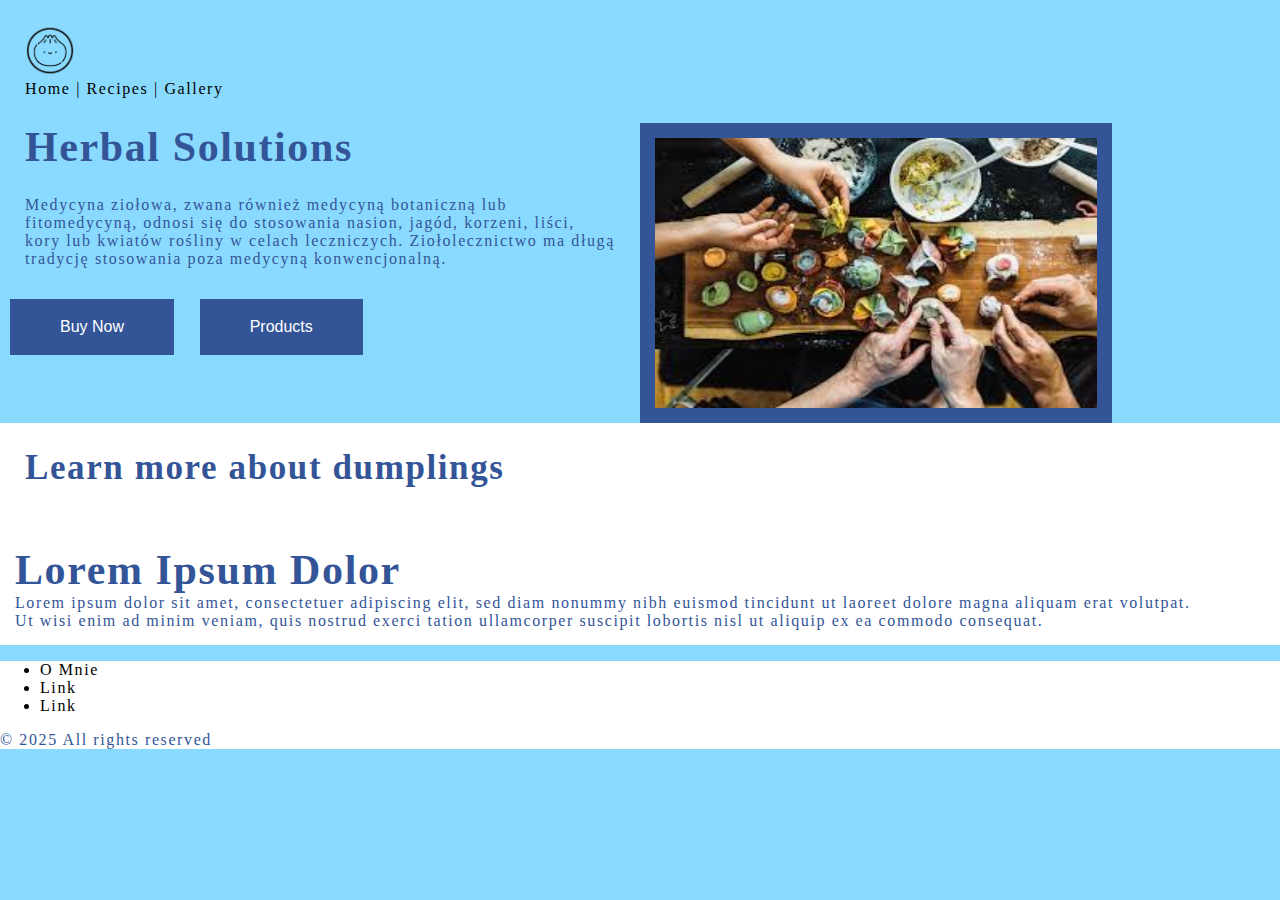
==== index.html @ 3ec95389 "Add files via upload" ====
<!DOCTYPE html>
<html lang="en">
    <head>
        <meta charset="UTF-8">
        <meta name="viewport" content="width=device-width, initial-scale=1.0">
        <title>Dumplings</title>
        <link rel="icon" type="image/x-icon" href="/images/tea_icon">
        <link rel="stylesheet" href="style.css">
        <style>
           #rectangle{
            background-image:url(img/rectangle.png) ,url(img/background.png) ;
            background-position: right bottom, left top;
            background-repeat: no-repeat, repeat;
            padding:15px;
           } 

.column {
  float: left;
  width: 25%;
  padding: 5px;
}

* {
  box-sizing: border-box;
}
/* Responsive layout - makes the three columns stack on top of each other instead of next to each other */
@media screen and (max-width: 500px) {
  .column {
    width: 100%;
  }
}
        </style>
    </head>
    <body>
        <header class="header"> 
            <img id="logo" src="img/logo.png" alt="Logo" width="50" >
            <div class="header_nav">
                <a class="list-item_link" href="">Home</a>
                <a class="list-item_divider">|</a>
                <a class="list-item_link" href="recipes.html">Recipes</a>
                <a class="list-item_divider">|</a>
                <a class="list-item_link" href="">Gallery</a>
            </div>
        </header> 
        <main>
            <div class="parent">
            <section class="main_home" id="home">
                <h1 class="home_title">Herbal Solutions</h1>
                <p class="home_intro">Medycyna ziołowa, zwana również medycyną botaniczną lub fitomedycyną, odnosi się do stosowania nasion, jagód, korzeni, liści, kory lub kwiatów rośliny w celach leczniczych. Ziołolecznictwo ma długą tradycję stosowania poza medycyną konwencjonalną.
                </p>
                <button type="button" class="button home_1">Buy Now</button>
                <button type="button" class="button home_2">Products</button>
            </section>
            <section class="second">
                <img 
                id="home_photo"src="img/dumplings_top.jpeg" 
                alt="Herbal tea mix" 
                width="472" 
                height="300" 
                style="border:15px solid #335598; padding:0; margin:0 "
                />
            </section>
            </div>
                </div>
                <div class="row">
                    <h2>Learn more about dumplings</h2>
                    <div class="column">
                        <img src="img/Ajurweda.png" style="width:70%" alt="">
                    </div>
                    <div class="column">
                        <img  src="img/Akupunktura.png" style="width:70%" alt="">
                    </div>
                    <div class="column">
                        <img  src="img/Aromaterapia.png" style="width:70%" alt="" >
                    </div>
                    <div>
                        <img src="img/Zielarstwo.png" style="width:70%" alt="">
                    </div>
                  <!-- </div>
                    <li class="herbal-list_item list-item">
                        <img
                        />
                        <a class="list-item_link" href="">Link</a>
                    </li>
                    <li class="herbal-list_item list-item">
                        <img 
                        />
                        <a class="list-item_link" href="">Link</a>
                    </li>
                    <li class="herbal-list_item list-item">
                        <img
                        />
                        <a class="list-item_link" href="">Link</a>
                    </li>
                    <li class="herbal-list_item list-item">
                        <img 
                        />
                        <a class="list-item_link" href="">Link</a>
                    </li>
                    <li class="herbal-list_item list-item">
                        <img
                        />
                        <a class="list-item_link" href="">Link</a>
                    </li>
                    <li class="herbal-list_item list-item">
                        <img
                        />
                        <a class="list-item_link" href="">Link</a>
                    </li>
                    <li class="herbal-list_item list-item">
                        <img
                        />
                        <a class="list-item_link" href="">Link</a>
                    </li>
                    <li class="herbal-list_item list-item">
                        <img
                        />
                        <a class="list-item_link" href="">Link</a>
                    </li>
                </ul>  -->
            </section>
            <section>
                <div id="rectangle">
                    <h1 class="brown">Lorem Ipsum Dolor</h1>
                    <p class="brown">Lorem ipsum dolor sit amet, consectetuer adipiscing elit, sed diam nonummy nibh euismod tincidunt ut laoreet dolore magna aliquam erat volutpat.</p>
                    <p class="brown">Ut wisi enim ad minim veniam, quis nostrud exerci tation ullamcorper suscipit lobortis nisl ut aliquip ex ea commodo consequat.</p>
                </div>
            </section>
        </main>
        <footer class="footer">
            <ul class="footer_list footer-list">
                <li class="footer-list_item list-item">
                    <a class="list-item_link" href="">O Mnie</a>
                </li>
                <li class="footer-list_item list-item">
                    <a class="list-item_link" href="">Link</a>
                </li>
                <li class="footer-list_item list-item">
                    <a class="list-item_link" href="">Link</a>
                </li>
            </ul>
            <p>&copy; 2025 All rights reserved</p></footer>
        </footer>
    </body>
</html>
---- style.css ----
body{
    margin: 0;
    padding:0;
    font-family: "Poppins", serif;
    font-weight: 400;
    font-style: normal;
    letter-spacing: 0.1em;
  }
  .main_home, .second, header, body{
    background-color:#8ADAFF;
  }
  
  main, footer, .brown{
      background-color:white;
  }
  
  header{
    padding: 25px;
  }
  
  .button{
    border:none;
    color: white;
    padding: 19px 50px;
    text-align: center;
    text-decoration: none;
    display: inline-block;
    font-size: 16px;
    margin: 6px 10px 50px 10px;
    /* down, left */
    cursor: pointer;
    background-color:#335598 ;
  }
  
  .wellness_photo{
    flex:25%;
    padding:5px;
    flex-direction: row;
    object-fit: contain; 
    width: 30%;
  }
  .home_title, .home_intro{
    padding-left: 25px;
    padding-bottom: 25px;
    padding-right: 25px;
  }
  a{
    text-decoration: none;
    color: black;
    transition: 0.2s;
  }
  
  h1{
    font-family: "Poppins", serif;
    font-weight: 700;
    font-style: normal;
    color: #335598;
  }
  
  h1,
  h2,
  p {
    margin: 0;
    color: #335598;
  }
  
  h1
  {
    font-weight: 700;
    font-size: 42px;
  }
  
  h2{
    font-weight: 700;
    font-size: 35px;
    text-decoration: none;
    padding: 25px;
  }
  
  #heading{
    width: auto;
    height: auto;
    max-width: 30%;
    max-height: 30%;
    object-fit: contain;
  }
  
  #home_photo{
    display: flex;
    flex-direction: row;
  }
  
  .parent{
    display: grid;
    grid-template-columns: 1fr 1fr; 
  }
  
  
  #row {
    display: flex;
    flex-wrap: wrap;
  }
  
  #row img {
    width: 25%;
    min-width: 100px;
    border:none;
  }
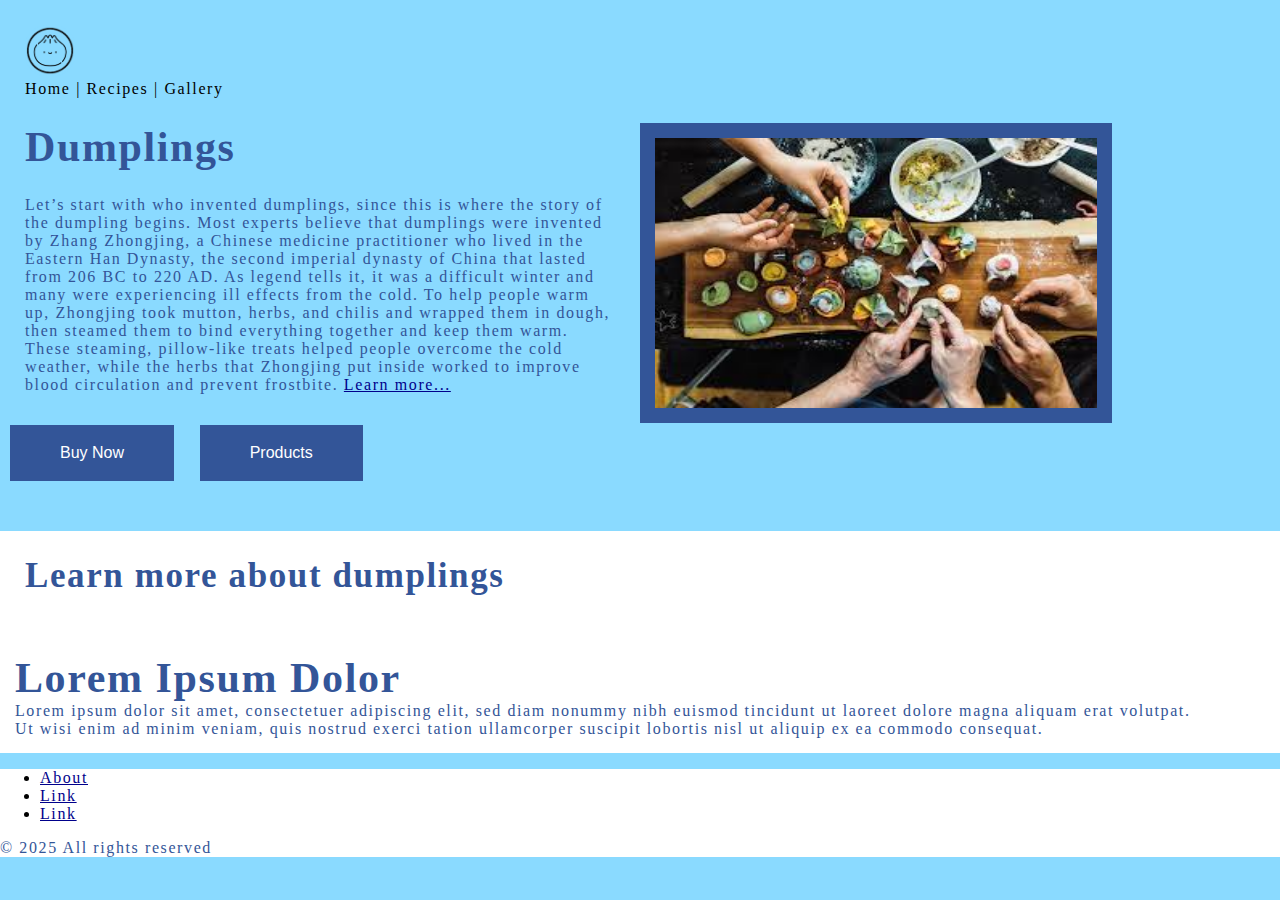
==== commit e02c1694: "Add files via upload" ====
--- a/index.html
+++ b/index.html
@@ -35,18 +35,19 @@
         <header class="header"> 
             <img id="logo" src="img/logo.png" alt="Logo" width="50" >
             <div class="header_nav">
-                <a class="list-item_link" href="">Home</a>
+                <a class="list-item_link" href="index.html">Home</a>
                 <a class="list-item_divider">|</a>
                 <a class="list-item_link" href="recipes.html">Recipes</a>
                 <a class="list-item_divider">|</a>
-                <a class="list-item_link" href="">Gallery</a>
+                <a class="list-item_link" href="gallery.html">Gallery</a>
             </div>
         </header> 
         <main>
             <div class="parent">
             <section class="main_home" id="home">
-                <h1 class="home_title">Herbal Solutions</h1>
-                <p class="home_intro">Medycyna ziołowa, zwana również medycyną botaniczną lub fitomedycyną, odnosi się do stosowania nasion, jagód, korzeni, liści, kory lub kwiatów rośliny w celach leczniczych. Ziołolecznictwo ma długą tradycję stosowania poza medycyną konwencjonalną.
+                <h1 class="home_title">Dumplings</h1>
+                <p class="home_intro">Let’s start with who invented dumplings, since this is where the story of the dumpling begins. Most experts believe that dumplings were invented by Zhang Zhongjing, a Chinese medicine practitioner who lived in the Eastern Han Dynasty, the second imperial dynasty of China that lasted from 206 BC to 220 AD.
+                    As legend tells it, it was a difficult winter and many were experiencing ill effects from the cold. To help people warm up, Zhongjing took mutton, herbs, and chilis and wrapped them in dough, then steamed them to bind everything together and keep them warm. These steaming, pillow-like treats helped people overcome the cold weather, while the herbs that Zhongjing put inside worked to improve blood circulation and prevent frostbite. <a href="https://chefonefoods.com/blog/what-is-a-dumpling-meaning-and-history-behind-this-delicious-food/">Learn more... </a>
                 </p>
                 <button type="button" class="button home_1">Buy Now</button>
                 <button type="button" class="button home_2">Products</button>
@@ -130,7 +131,7 @@
         <footer class="footer">
             <ul class="footer_list footer-list">
                 <li class="footer-list_item list-item">
-                    <a class="list-item_link" href="">O Mnie</a>
+                    <a class="list-item_link" href="">About</a>
                 </li>
                 <li class="footer-list_item list-item">
                     <a class="list-item_link" href="">Link</a>
--- a/style.css
+++ b/style.css
@@ -45,10 +45,14 @@
     padding-bottom: 25px;
     padding-right: 25px;
   }
-  a{
+  header a{
     text-decoration: none;
     color: black;
     transition: 0.2s;
+  }
+  a{
+    text-decoration: underline;
+    color: darkblue;
   }
   
   h1{
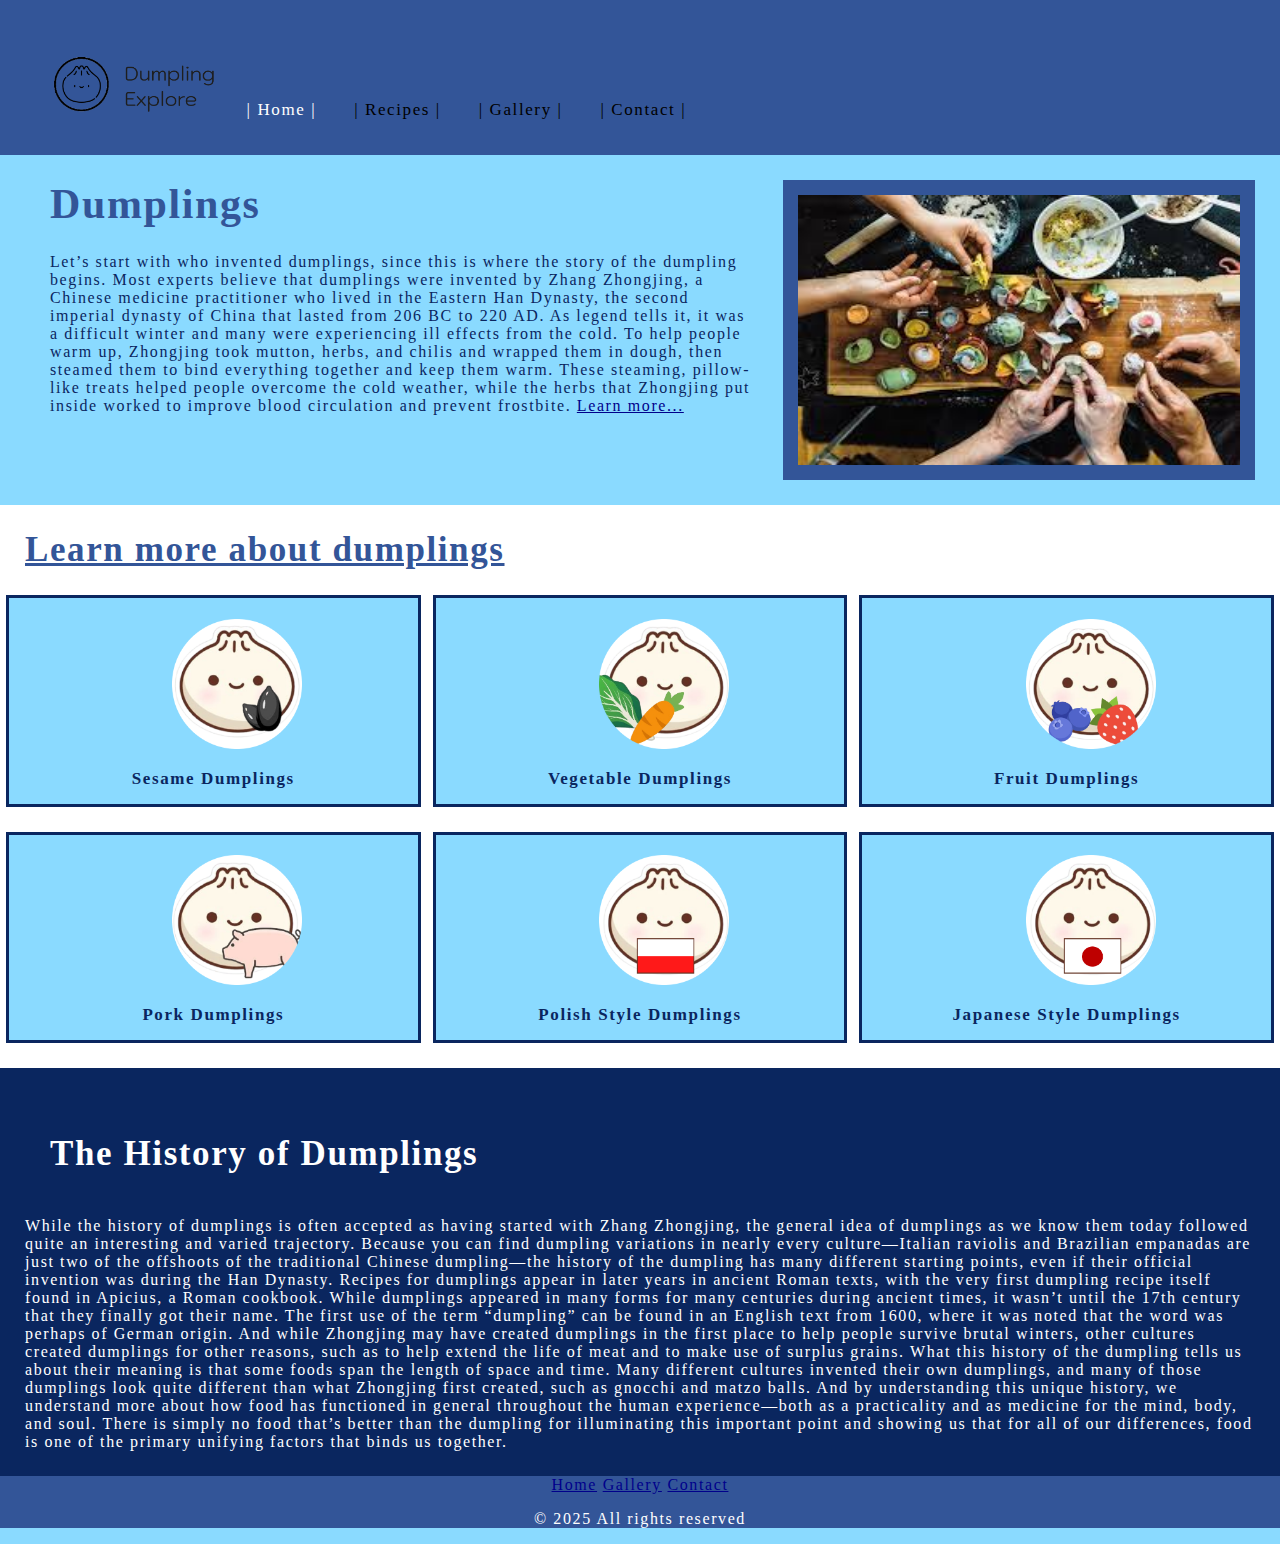
==== commit 486a5f4d: "Add files via upload" ====
--- a/index.html
+++ b/index.html
@@ -4,143 +4,130 @@
         <meta charset="UTF-8">
         <meta name="viewport" content="width=device-width, initial-scale=1.0">
         <title>Dumplings</title>
-        <link rel="icon" type="image/x-icon" href="/images/tea_icon">
+        <link rel="icon" type="image/x-icon" href="img/favicon.png">
         <link rel="stylesheet" href="style.css">
         <style>
-           #rectangle{
-            background-image:url(img/rectangle.png) ,url(img/background.png) ;
-            background-position: right bottom, left top;
-            background-repeat: no-repeat, repeat;
-            padding:15px;
-           } 
+            .column {
+                float: left;
+                width: 25%;
+                padding: 5px;
+            }
 
-.column {
-  float: left;
-  width: 25%;
-  padding: 5px;
-}
+            * {
+                box-sizing: border-box;
+                }
+            /* Responsive layout - makes the three columns stack on top of each other instead of next to each other */
+            @media screen and (max-width: 500px) {
+                .column {
+                    width: 100%;
+                }
+            }
 
-* {
-  box-sizing: border-box;
-}
-/* Responsive layout - makes the three columns stack on top of each other instead of next to each other */
-@media screen and (max-width: 500px) {
-  .column {
-    width: 100%;
-  }
-}
+            .gallery img:hover{
+              opacity: 0.6;
+            }
+
         </style>
     </head>
     <body>
-        <header class="header"> 
-            <img id="logo" src="img/logo.png" alt="Logo" width="50" >
-            <div class="header_nav">
-                <a class="list-item_link" href="index.html">Home</a>
-                <a class="list-item_divider">|</a>
-                <a class="list-item_link" href="recipes.html">Recipes</a>
-                <a class="list-item_divider">|</a>
-                <a class="list-item_link" href="gallery.html">Gallery</a>
-            </div>
+        <header> 
+            <nav>
+                <img id="logo" src="img/logo(23).png" alt="Logo" width="200" >
+                <a class="active" href="index.html"> |   Home    | </a>
+                <a href="recipes.html"> |    Recipes   | </a>
+                <a href="gallery.html"> |    Gallery   | </a>
+                <a href="form.html"> |    Contact   | </a>
+            </nav>
         </header> 
         <main>
             <div class="parent">
             <section class="main_home" id="home">
                 <h1 class="home_title">Dumplings</h1>
-                <p class="home_intro">Let’s start with who invented dumplings, since this is where the story of the dumpling begins. Most experts believe that dumplings were invented by Zhang Zhongjing, a Chinese medicine practitioner who lived in the Eastern Han Dynasty, the second imperial dynasty of China that lasted from 206 BC to 220 AD.
+                <p class="home_intro" style="color:#0a265f;">Let’s start with who invented dumplings, since this is where the story of the dumpling begins. Most experts believe that dumplings were invented by Zhang Zhongjing, a Chinese medicine practitioner who lived in the Eastern Han Dynasty, the second imperial dynasty of China that lasted from 206 BC to 220 AD.
                     As legend tells it, it was a difficult winter and many were experiencing ill effects from the cold. To help people warm up, Zhongjing took mutton, herbs, and chilis and wrapped them in dough, then steamed them to bind everything together and keep them warm. These steaming, pillow-like treats helped people overcome the cold weather, while the herbs that Zhongjing put inside worked to improve blood circulation and prevent frostbite. <a href="https://chefonefoods.com/blog/what-is-a-dumpling-meaning-and-history-behind-this-delicious-food/">Learn more... </a>
                 </p>
-                <button type="button" class="button home_1">Buy Now</button>
-                <button type="button" class="button home_2">Products</button>
             </section>
-            <section class="second">
+            <div class="second">
                 <img 
-                id="home_photo"src="img/dumplings_top.jpeg" 
-                alt="Herbal tea mix" 
+                id="home_photo" src="img/dumplings_top.jpeg" 
+                alt="Photo of dumplings being made" 
                 width="472" 
                 height="300" 
                 style="border:15px solid #335598; padding:0; margin:0 "
-                />
-            </section>
+                >
             </div>
-                </div>
-                <div class="row">
-                    <h2>Learn more about dumplings</h2>
-                    <div class="column">
-                        <img src="img/Ajurweda.png" style="width:70%" alt="">
-                    </div>
-                    <div class="column">
-                        <img  src="img/Akupunktura.png" style="width:70%" alt="">
-                    </div>
-                    <div class="column">
-                        <img  src="img/Aromaterapia.png" style="width:70%" alt="" >
-                    </div>
-                    <div>
-                        <img src="img/Zielarstwo.png" style="width:70%" alt="">
-                    </div>
-                  <!-- </div>
-                    <li class="herbal-list_item list-item">
-                        <img
-                        />
-                        <a class="list-item_link" href="">Link</a>
-                    </li>
-                    <li class="herbal-list_item list-item">
-                        <img 
-                        />
-                        <a class="list-item_link" href="">Link</a>
-                    </li>
-                    <li class="herbal-list_item list-item">
-                        <img
-                        />
-                        <a class="list-item_link" href="">Link</a>
-                    </li>
-                    <li class="herbal-list_item list-item">
-                        <img 
-                        />
-                        <a class="list-item_link" href="">Link</a>
-                    </li>
-                    <li class="herbal-list_item list-item">
-                        <img
-                        />
-                        <a class="list-item_link" href="">Link</a>
-                    </li>
-                    <li class="herbal-list_item list-item">
-                        <img
-                        />
-                        <a class="list-item_link" href="">Link</a>
-                    </li>
-                    <li class="herbal-list_item list-item">
-                        <img
-                        />
-                        <a class="list-item_link" href="">Link</a>
-                    </li>
-                    <li class="herbal-list_item list-item">
-                        <img
-                        />
-                        <a class="list-item_link" href="">Link</a>
-                    </li>
-                </ul>  -->
-            </section>
-            <section>
-                <div id="rectangle">
-                    <h1 class="brown">Lorem Ipsum Dolor</h1>
-                    <p class="brown">Lorem ipsum dolor sit amet, consectetuer adipiscing elit, sed diam nonummy nibh euismod tincidunt ut laoreet dolore magna aliquam erat volutpat.</p>
-                    <p class="brown">Ut wisi enim ad minim veniam, quis nostrud exerci tation ullamcorper suscipit lobortis nisl ut aliquip ex ea commodo consequat.</p>
-                </div>
-            </section>
+            </div>
+                <section class="more">
+                    <h2><u>Learn more about dumplings</u></h2>
+                    <div class="responsive">
+                        <div class="gallery">
+                          <a target="_blank" href="sesame.html">
+                            <img src="img/sesame.png" alt="Cinque Terre" width="130">
+                          </a>
+                          <div class="desc"><b>Sesame Dumplings</b></div>
+                        </div>
+                      </div>
+                      <div class="responsive">
+                        <div class="gallery">
+                          <a target="_blank" href="veg.html">
+                            <img src="img/veg.png" alt="Cinque Terre" width="130">
+                          </a>
+                          <div class="desc"><b>Vegetable Dumplings</b></div>
+                        </div>
+                      </div>
+                      <div class="responsive">
+                        <div class="gallery">
+                          <a target="_blank" href="fruit.html">
+                            <img src="img/fruit.png" alt="Cinque Terre" width="130">
+                          </a>
+                          <div class="desc"><b>Fruit Dumplings</b></div>
+                        </div>
+                      </div>
+                      <div class="responsive">
+                        <div class="gallery">
+                          <a target="_blank" href="pork.html">
+                            <img src="img/pork.png" alt="Cinque Terre" width="130">
+                          </a>
+                          <div class="desc"><b>Pork Dumplings</b></div>
+                        </div>
+                      </div>
+                      <div class="responsive">
+                        <div class="gallery">
+                          <a target="_blank" href="poland.html">
+                            <img src="img/poland.png" alt="Cinque Terre" width="130">
+                          </a>
+                          <div class="desc"><b>Polish Style Dumplings</b></div>
+                        </div>
+                      </div>
+                      <div class="responsive">
+                        <div class="gallery">
+                          <a target="_blank" href="japan.html">
+                            <img src="img/japan.png" alt="Cinque Terre" width="130">
+                          </a>
+                          <div class="desc"><b>Japanese Style Dumplings</b></div>
+                        </div>
+                      </div>
+                    </section>
+            <div id="white">
+              <h3 style="color:#0a265f">srfg</h3>
+              <h2 class="white">The History of Dumplings</h2><br>
+              <p class="white">While the history of dumplings is often accepted as having started with Zhang Zhongjing, the general idea of dumplings as we know them today followed quite an interesting and varied trajectory.
+
+                  Because you can find dumpling variations in nearly every culture—Italian raviolis and Brazilian empanadas are just two of the offshoots of the traditional Chinese dumpling—the history of the dumpling has many different starting points, even if their official invention was during the Han Dynasty. Recipes for dumplings appear in later years in ancient Roman texts, with the very first dumpling recipe itself found in Apicius, a Roman cookbook.
+
+                  While dumplings appeared in many forms for many centuries during ancient times, it wasn’t until the 17th century that they finally got their name. The first use of the term “dumpling” can be found in an English text from 1600, where it was noted that the word was perhaps of German origin. And while Zhongjing may have created dumplings in the first place to help people survive brutal winters, other cultures created dumplings for other reasons, such as to help extend the life of meat and to make use of surplus grains.
+                  
+                  What this history of the dumpling tells us about their meaning is that some foods span the length of space and time. Many different cultures invented their own dumplings, and many of those dumplings look quite different than what Zhongjing first created, such as gnocchi and matzo balls. And by understanding this unique history, we understand more about how food has functioned in general throughout the human experience—both as a practicality and as medicine for the mind, body, and soul.
+                  
+                  There is simply no food that’s better than the dumpling for illuminating this important point and showing us that for all of our differences, food is one of the primary unifying factors that binds us together.
+              </p>
+            </div>
         </main>
-        <footer class="footer">
-            <ul class="footer_list footer-list">
-                <li class="footer-list_item list-item">
-                    <a class="list-item_link" href="">About</a>
-                </li>
-                <li class="footer-list_item list-item">
-                    <a class="list-item_link" href="">Link</a>
-                </li>
-                <li class="footer-list_item list-item">
-                    <a class="list-item_link" href="">Link</a>
-                </li>
-            </ul>
-            <p>&copy; 2025 All rights reserved</p></footer>
+        <footer>
+          <a class="list-item_link" href="index.html">Home</a>
+          <a class="list-item_link" href="gallery.html">Gallery</a>
+          <a class="list-item_link" href="form.html">Contact</a>
+          <p>&copy; 2025 All rights reserved</p>
         </footer>
     </body>
 </html>--- a/style.css
+++ b/style.css
@@ -1,114 +1,193 @@
+nav{
+  overflow:hidden;
+  background-color: #335598;
+  padding-bottom: 10px;
+}
+
+nav a{
+  color: black;
+  align-items:center;
+  text-align: center;
+  padding: 14px 16px;
+  text-decoration: none;
+  font-size: 17px;
+  transition: 0.2s;
+}
+
+nav a:hover{
+  background-color: #0a265f;
+  color: white;
+}
+
+
+nav a.active {
+  background-color: #335598;
+  color: white;
+}
+
+.active {
+  background-color: #0a265f;
+}
+
+.main_home, .second, body{
+  background-color:#8ADAFF;
+}
+
+  
+main, .more, .more .responsive{
+  background-color:white;
+}
+
+header{
+  padding: 25px;
+  background-color: #335598;
+}
+
+/* all text */
 
 body{
-    margin: 0;
-    padding:0;
-    font-family: "Poppins", serif;
-    font-weight: 400;
-    font-style: normal;
-    letter-spacing: 0.1em;
-  }
-  .main_home, .second, header, body{
-    background-color:#8ADAFF;
-  }
+  margin: 0;
+  padding:0;
+  font-family: "Poppins", serif;
+  font-weight: 400;
+  font-style: normal;
+  letter-spacing: 0.1em;
+}
+
+a{
+  text-decoration: underline;
+  color: darkblue;
+}
+
+main h1{
+  font-family: "Poppins", serif;
+  font-weight: 700;
+  font-style: normal;
+  color: #335598;
+}
+
+main h1,
+main h2,
+main p {
+  margin: 0;
+  color: #335598;
+}
   
-  main, footer, .brown{
-      background-color:white;
-  }
+h1
+{
+  font-weight: 700;
+  font-size: 42px;
+}
   
-  header{
-    padding: 25px;
-  }
+h2{
+  font-weight: 700;
+  font-size: 35px;
+  text-decoration: none;
+  padding: 25px;
+}
+
+/* index */
+
+#white{
+  background-color: #0a265f;
+  padding: 25px;
+}
+#white h2, #white h1, #white p{
+  color: white;
+}
+
+.home_title, .home_intro{
+  padding-left: 25px;
+  padding-bottom: 25px;
+  padding-right: 25px;
+}
+
+.parent{
+  padding: 25px;
+  background-color:#8ADAFF;
+  display: grid;
+  grid-template-columns: 2fr 1fr; 
+}
   
-  .button{
-    border:none;
-    color: white;
-    padding: 19px 50px;
-    text-align: center;
-    text-decoration: none;
-    display: inline-block;
-    font-size: 16px;
-    margin: 6px 10px 50px 10px;
-    /* down, left */
-    cursor: pointer;
-    background-color:#335598 ;
-  }
+div.gallery {
+  border: 3px solid #0a265f;
+  margin-bottom: 25px;
+  /*  */
+  background-color: #8ADAFF;
+  color: #0a265f;
+  font-size: 17px;
+  flex: 1;
+}
+
+div.gallery img {
+  height: auto;
+  /* padding: 10px; */
+  margin-left: 40%;
+  margin-right: 40%;
+  padding-top: 5%;
+  flex: 1;
+}
+
+div.desc {
+  padding: 15px;
+  text-align: center;
+}
+
+.responsive {
+  padding: 0 6px;
+  float: left;
+  width: 33.333%;
+}
+
+.clearfix:after {
+  content: "";
+  display: table;
+  clear: both;
+}
+
+#heading{
+  width: auto;
+  height: auto;
+  max-width: 30%;
+  max-height: 30%;
+  object-fit: contain;
+}
   
-  .wellness_photo{
-    flex:25%;
-    padding:5px;
-    flex-direction: row;
-    object-fit: contain; 
-    width: 30%;
-  }
-  .home_title, .home_intro{
-    padding-left: 25px;
-    padding-bottom: 25px;
-    padding-right: 25px;
-  }
-  header a{
-    text-decoration: none;
-    color: black;
-    transition: 0.2s;
-  }
-  a{
-    text-decoration: underline;
-    color: darkblue;
-  }
+#home_photo{
+  display: flex;
+  flex-direction: row;
+}
+
+body {margin:0;}
+
+/* recipes */
+
+.icon-bar {
+  width: 100%;
+  background-color: #8ADAFF;
+  overflow: auto;
+  position: sticky;
+  top: 0;
+}
   
-  h1{
-    font-family: "Poppins", serif;
-    font-weight: 700;
-    font-style: normal;
-    color: #335598;
-  }
+.icon-bar a {
+  float: left;
+  width: 16.6666666667%;
+  text-align: center;
+  padding: 12px 0;
+  transition: all 0.3s ease;
+  color: white;
+  font-size: 36px;
+}
   
-  h1,
-  h2,
-  p {
-    margin: 0;
-    color: #335598;
-  }
+.icon-bar a:hover {
+  background-color: #0a265f;
+}
   
-  h1
-  {
-    font-weight: 700;
-    font-size: 42px;
-  }
-  
-  h2{
-    font-weight: 700;
-    font-size: 35px;
-    text-decoration: none;
-    padding: 25px;
-  }
-  
-  #heading{
-    width: auto;
-    height: auto;
-    max-width: 30%;
-    max-height: 30%;
-    object-fit: contain;
-  }
-  
-  #home_photo{
-    display: flex;
-    flex-direction: row;
-  }
-  
-  .parent{
-    display: grid;
-    grid-template-columns: 1fr 1fr; 
-  }
-  
-  
-  #row {
-    display: flex;
-    flex-wrap: wrap;
-  }
-  
-  #row img {
-    width: 25%;
-    min-width: 100px;
-    border:none;
-  }
-
+footer{
+width: 100%;
+background-color: #335598;
+color: white;
+text-align: center;
+bottom:0;
+}